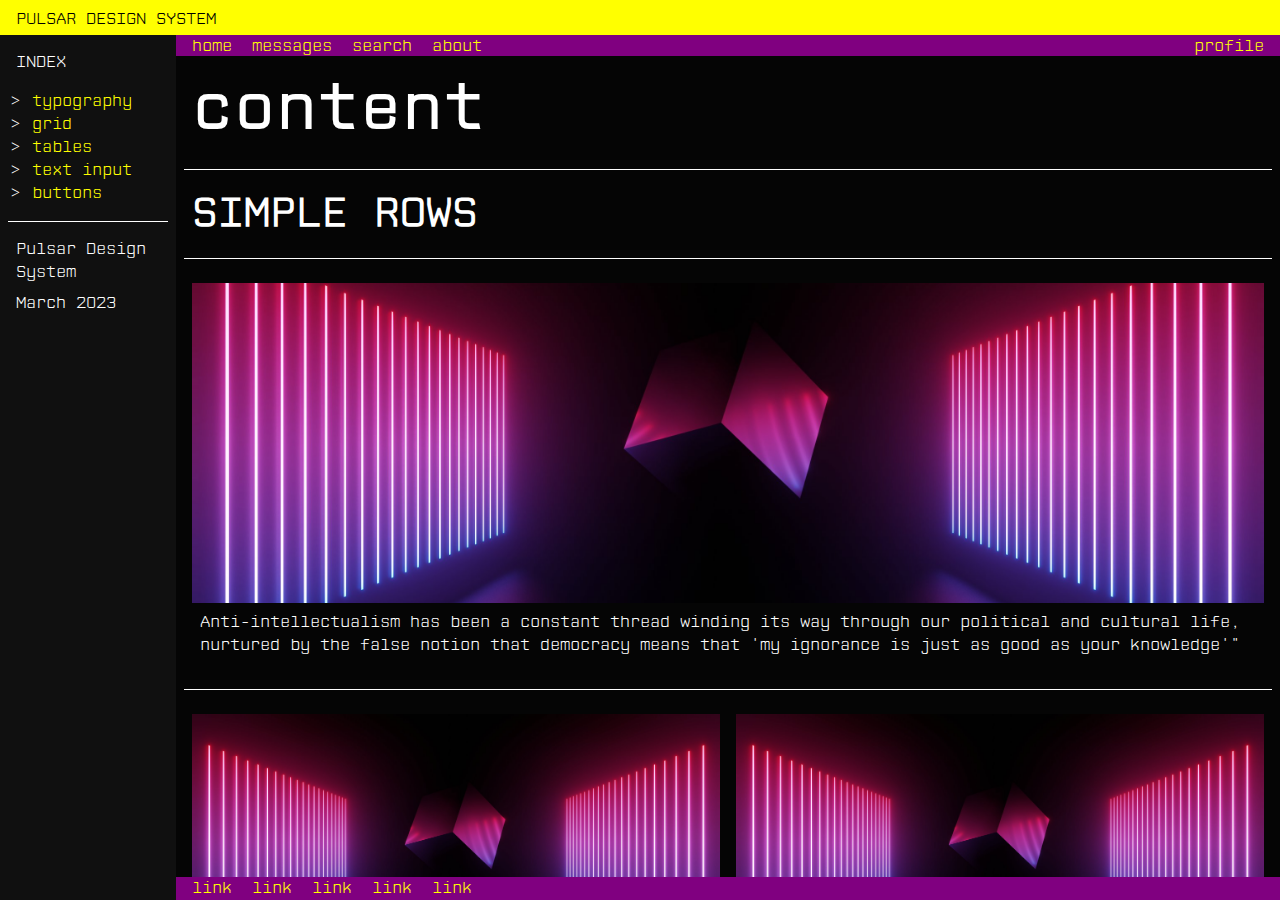
==== index.html @ 3e0ea511 "polish" ====
<!DOCTYPE html>
<html lang="en">
<head>
	<meta charset="UTF-8">
	<meta http-equiv="X-UA-Compatible" content="IE=edge">
	<meta name="viewport" content="width=device-width, initial-scale=1.0">
	<link rel="stylesheet" href="css/PulsarDesignSystem.css">
	<title>Pulsar Design System</title>
</head>
<body>
	<header>
		<p>PULSAR DESIGN SYSTEM</p>
	</header>
	<nav>
		<a href="index.html">home</a>
		<a href="messages.html">messages</a>
		<a href="search.html">search</a>
		<a href="about.html">about</a>
		<a href="profile.html" style="float:right">profile</a>
	</nav>
	<div class="sideBar">
		<p>INDEX</p>
		<ul>
			<li><a href="typography.html">typography</a></li>
			<li><a href="grid.html">grid</a></li>
			<li><a href="tables.html">tables</a></li>
			<li><a href="textInput.html">text input</a></li>
			<li><a href="buttons.html">buttons</a></li>
		</ul>
		<div class="divider"></div>
		<p>Pulsar Design System</p>
		<span>March 2023</span>
	</div>
	<main>
		<h1>content</h1>
		<div class="divider"></div>
		<h3>SIMPLE ROWS</h3>
		<div class="divider"></div>
		<div class="row">
			<div class="col12">
				<div class="picLarge" style="background-image: url('images/place.jpg');"></div>
				<p>Anti-intellectualism has been a constant thread winding its way through our political and cultural life, nurtured by the false notion that democracy means that 'my ignorance is just as good as your knowledge'"</p>
			</div>
		</div>
		<div class="divider"></div>
		<div class="row">
			<div class="col6">
				<div class="picMedium" style="background-image: url('images/place.jpg');"></div>
				<p>Anti-intellectualism has been a constant thread winding its way through our political and cultural life, nurtured by the false notion that democracy means that 'my ignorance is just as good as your knowledge'"</p>
			</div>
			<div class="col6">
				<div class="picMedium" style="background-image: url('images/place.jpg');"></div>
				<p>Anti-intellectualism has been a constant thread winding its way through our political and cultural life, nurtured by the false notion that democracy means that 'my ignorance is just as good as your knowledge'"</p>
			</div>
		</div>
		<div class="divider"></div>
		<div class="row">
			<div class="col4">
				<div class="picSmall" style="background-image: url('images/place.jpg');"></div>
				<p>Anti-intellectualism has been a constant thread winding its way through our political and cultural life, nurtured by the false notion that democracy means that 'my ignorance is just as good as your knowledge'"</p>
			</div>
			<div class="col4">
				<div class="picSmall" style="background-image: url('images/place.jpg');"></div>
				<p>Anti-intellectualism has been a constant thread winding its way through our political and cultural life, nurtured by the false notion that democracy means that 'my ignorance is just as good as your knowledge'"</p>
			</div>
			<div class="col4">
				<div class="picSmall" style="background-image: url('images/place.jpg');"></div>
				<p>Anti-intellectualism has been a constant thread winding its way through our political and cultural life, nurtured by the false notion that democracy means that 'my ignorance is just as good as your knowledge'"</p>
			</div>
		</div>
		<div class="divider"></div>
		<h3>ROWS + CARDS</h3>
		<div class="divider"></div>
		<div class="row">
			<div class="col6">
				<div class="card">
					<div class="picMedium" style="background-image: url('images/place.jpg');"></div>
					<h4>Card in</h4>
					<p>Anti-intellectualism has been a constant thread winding its way through our political and cultural life, nurtured by the false notion that democracy means that 'my ignorance is just as good as your knowledge'"</p>
				</div>
			</div>
			<div class="col6">
				<div class="card">
					<div class="picMedium" style="background-image: url('images/place.jpg');"></div>
					<h4>Card in</h4>
					<p>Anti-intellectualism has been a constant thread winding its way through our political and cultural life, nurtured by the false notion that democracy means that 'my ignorance is just as good as your knowledge'"</p>
				</div>
			</div>
		</div>
		<div class="divider"></div>
		<div class="row">
			<div class="col4">
				<div class="card">
					<div class="picSmall" style="background-image: url('images/place.jpg');"></div>
					<h4>title</h4>
					<p>Anti-intellectualism has been a constant thread winding its way through our political and cultural life, nurtured by the false notion that democracy means that 'my ignorance is just as good as your knowledge'"</p>
				</div>
			</div>
			<div class="col4">
				<div class="card">
					<div class="picSmall" style="background-image: url('images/place.jpg');"></div>
					<h4>title</h4>
					<p>Anti-intellectualism has been a constant thread winding its way through our political and cultural life, nurtured by the false notion that democracy means that 'my ignorance is just as good as your knowledge'"</p>
				</div>
			</div>
			<div class="col4">
				<div class="card">
					<div class="picSmall" style="background-image: url('images/place.jpg');"></div>
					<h4>title</h4>
					<p>Anti-intellectualism has been a constant thread winding its way through our political and cultural life, nurtured by the false notion that democracy means that 'my ignorance is just as good as your knowledge'"</p>
				</div>
			</div>
		</div>
		<footer>
			<p>Marco Sebastiani 2023</p>
		</footer>
	</main>
	<div class="explorer">
		<a href="">link</a>
		<a href="">link</a>
		<a href="">link</a>
		<a href="">link</a>
		<a href="">link</a>
	</div>
</body>
</html>
---- css/PulsarDesignSystem.css ----
@font-face {
	font-family: cpmono;
	src: url(../fonts/cpmono/CPMono_v07\ Light.otf);
}

body {
	margin: 0px;
	box-sizing: border-box;
    -ms-overflow-style: none;  /* Internet Explorer 10+ */
    scrollbar-width: none;  /* Firefox */
}

body::-webkit-scrollbar, main::-webkit-scrollbar, .sideBar::-webkit-scrollbar { 
    display: none;  /* Safari and Chrome */
}

h1, h2, h3, h4, h5, h6, p, span, a {
	font-family: cpmono;
	margin: 8px;
	box-sizing: border-box;
}

h1 {
	font-size: 4em;
}

@media only screen and (max-width: 600px) {
	h1 {
		font-size: 3em;
	}
}

h2 {
	font-size: 3em;
}

@media only screen and (max-width: 600px) {
	h2 {
		font-size: 2.2em;
	}
}

h3 {
	font-size: 2.5em;
}

@media only screen and (max-width: 600px) {
	h3 {
		font-size: 1.4em;
	}
}

h4 {
	font-size: 2em;
}

@media only screen and (max-width: 600px) {
	h4 {
		font-size: 1.2em;
	}
}

h5 {
	font-size: 1.5em;
}

@media only screen and (max-width: 600px) {
	h5 {
		font-size: 1.1em;
	}
}

h6 {
	font-size: 1em;
}

a {
	color: yellow;
	text-decoration: none;
	margin-top: 0px;
	margin-bottom: 0px;
}

a:hover {
	text-decoration: underline;
}

header {
	position: fixed;
	top: 0px;
	left: 0px;
	right: 0px;
	background-color: yellow;
	color: black;
	padding-left: 8px;
	padding-right: 8px;
}

input {
	background-color: black;
	color: chartreuse;
	font-family: cpmono;
	border: 1px solid white;
	width: 100%;
	padding: 0px;
	margin: 0px;
	text-align: center;
	box-sizing: border-box;
	font-size: 1em;
}

input[type="range"] {
	-webkit-appearance: none;
	height: 2px;
	border: none;
	background-color: chartreuse;
	background-size: 70% 100%;
	background-repeat: no-repeat;
}
  
input[type="range"]::-webkit-slider-thumb {
	-webkit-appearance: none;
	height: 16px;
	width: 4px;
	background: white;
	cursor: ew-resize;
	transition: background .3s ease-in-out;
}
  
input[type=range]::-webkit-slider-runnable-track  {
	-webkit-appearance: none;
	box-shadow: none;
	border: none;
	background: transparent;
}

input[type="color"]::-webkit-color-swatch-wrapper {
	padding: 0px;
}

input[type="color"] {
	-webkit-appearance: none;
}

input[type="color"]::-webkit-color-swatch {
	border: none;
}

nav {
	position: fixed;
	top: 35px;
	left: 176px;
	right: 0px;
	padding-left: 8px;
	padding-right: 8px;
	background-color: purple;
}

main {
	position: fixed;
	top: 56px;
	left: 176px;
	padding-left: 8px;
	padding-right: 8px;
	bottom: 21px;
	right: 0px;
	display: block;
	background-color: #050505;
	color: white;
	overflow-y: auto;
}


.sideBar {
	position: fixed;
	padding: 8px;
	width: 160px;
	top: 35px;
	left: 0px;
	bottom: 0px;
	background-color: #101010;
	color: white;
    display: inline;
	overflow-y: auto;
}

@media only screen and (max-width: 850px) {
	.sideBar {
		display: none;
	}
}

.explorer {
	position: fixed;
	background-color: purple;
	color: white;
	left: 176px;
	bottom: 0px;
	right: 0px;
	padding-left: 8px;
	padding-right: 8px;
}

@media only screen and (max-width: 850px) {
	main, nav, .explorer {
		left: 0px;
	}
}

button {
	font-family: cpmono;
	padding: 0px;
	width: 100%;
	height: 24px;
	border: none;
}

button.default {
	background-color: black;
	border: 1px solid white;
	color: white;
}

button.default:hover {
	background-color: white;
	color: black;
}

button.success {
	background-color: black;
	border: 1px solid chartreuse;
	color: chartreuse;
}

button.success:hover {
	background-color: chartreuse;
	color: black;
}

button.warning {
	background-color: black;
	border: 1px solid orange;
	color: orange;
}

button.warning:hover {
	background-color: orange;
	color: black;
}

button.danger {
	background-color: black;
	border: 1px solid red;
	color: yellow;
}

button.danger:hover {
	background-color: red;
	color: black;
}

button.info {
	background-color: black;
	border: 1px solid lightskyblue;
	color: lightskyblue;
}

button.info:hover {
	background-color: lightskyblue;
	color: black;
}

button.link {
	background-color: black;
	border: 1px solid white;
	color: lightskyblue;
}

button.link:hover {
	background-color: lightskyblue;
	border: 1px solid black;
	color: black;
}

table {
	table-layout: fixed;
	width: 100%;
}

th {
	font-family: cpmono;
	text-align: left;
	color: yellow;
	background-color: purple;
	padding-left: 8px;
	padding-right: 8px;
}

td {
	font-family: cpmono;
	color: yellow;
	border: 1px solid #505050;
	padding-left: 8px;
	padding-right: 8px;
}

ul {
	list-style-type: "> ";
	margin: 16px;
	padding: 0px;
}

.card {
	width: 100%;
	background-color: #101010;
}

.row {
	box-sizing: border-box;
	display: flex;
	flex-wrap: wrap;
}

@media only screen and (max-width: 600px) {
	.row {
		display: block;
	}
}

.col3, .col4, .col6, .col12 {
	box-sizing: border-box;
	padding: 8px;
}

.col12 {
	width: 100%;
}

.col6 {
	width: 50%;
}

.col4 {
	width: 33.33%;
}

.col3 {
	width: 25%;
}

@media only screen and (max-width: 600px) {
	.col3, .col4, .col6, .col12 {
		width: 100%;
	}
}

.divider {
	width: 100%;
	background-color: white;
	height: 1px;
	margin-top: 16px;
	margin-bottom: 16px;
}

.picLarge, .picMedium, .picSmall {
	background-position: center;
	background-repeat: no-repeat;
	background-size: cover;
}

.picLarge {
	height: 320px;
}

.picMedium {
	height: 256px;
}

.picSmall {
	height: 160px;
}
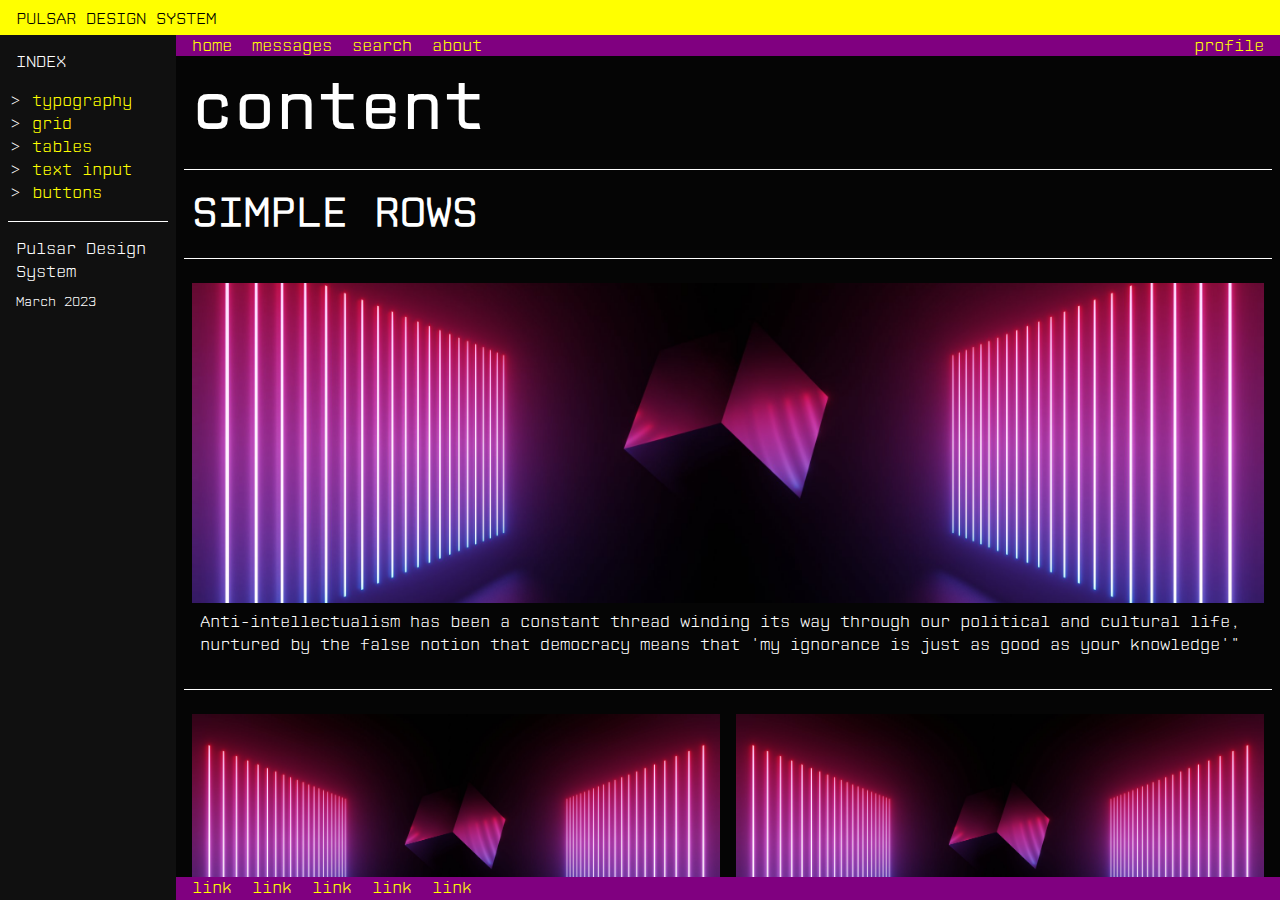
==== commit 1dfb32e6: "update" ====
--- a/index.html
+++ b/index.html
@@ -16,7 +16,7 @@
 		<a href="messages.html">messages</a>
 		<a href="search.html">search</a>
 		<a href="about.html">about</a>
-		<a href="profile.html" style="float:right">profile</a>
+		<a href="login.html" style="float:right">profile</a>
 	</nav>
 	<div class="sideBar">
 		<p>INDEX</p>
@@ -94,6 +94,17 @@
 					<div class="picSmall" style="background-image: url('images/place.jpg');"></div>
 					<h4>title</h4>
 					<p>Anti-intellectualism has been a constant thread winding its way through our political and cultural life, nurtured by the false notion that democracy means that 'my ignorance is just as good as your knowledge'"</p>
+					<div class="row">
+						<div class="col4">
+							<button class="success">like</button>
+						</div>
+						<div class="col4">
+							<button class="warning">like</button>
+						</div>
+						<div class="col4">
+							<button class="danger">like</button>
+						</div>
+					</div>
 				</div>
 			</div>
 			<div class="col4">
@@ -101,6 +112,17 @@
 					<div class="picSmall" style="background-image: url('images/place.jpg');"></div>
 					<h4>title</h4>
 					<p>Anti-intellectualism has been a constant thread winding its way through our political and cultural life, nurtured by the false notion that democracy means that 'my ignorance is just as good as your knowledge'"</p>
+					<div class="row">
+						<div class="col4">
+							<button class="success">like</button>
+						</div>
+						<div class="col4">
+							<button class="warning">like</button>
+						</div>
+						<div class="col4">
+							<button class="danger">like</button>
+						</div>
+					</div>
 				</div>
 			</div>
 			<div class="col4">
@@ -108,6 +130,17 @@
 					<div class="picSmall" style="background-image: url('images/place.jpg');"></div>
 					<h4>title</h4>
 					<p>Anti-intellectualism has been a constant thread winding its way through our political and cultural life, nurtured by the false notion that democracy means that 'my ignorance is just as good as your knowledge'"</p>
+					<div class="row">
+						<div class="col4">
+							<button class="success">like</button>
+						</div>
+						<div class="col4">
+							<button class="warning">like</button>
+						</div>
+						<div class="col4">
+							<button class="danger">like</button>
+						</div>
+					</div>
 				</div>
 			</div>
 		</div>
--- a/css/PulsarDesignSystem.css
+++ b/css/PulsarDesignSystem.css
@@ -10,7 +10,7 @@
     scrollbar-width: none;  /* Firefox */
 }
 
-body::-webkit-scrollbar, main::-webkit-scrollbar, .sideBar::-webkit-scrollbar { 
+body::-webkit-scrollbar, main::-webkit-scrollbar, .sideBar::-webkit-scrollbar, .chat::-webkit-scrollbar { 
     display: none;  /* Safari and Chrome */
 }
 
@@ -83,6 +83,10 @@
 
 a:hover {
 	text-decoration: underline;
+}
+
+span {
+	font-size: 0.8em;
 }
 
 header {
@@ -184,7 +188,7 @@
 	overflow-y: auto;
 }
 
-@media only screen and (max-width: 850px) {
+@media only screen and (max-width: 950px) {
 	.sideBar {
 		display: none;
 	}
@@ -201,7 +205,7 @@
 	padding-right: 8px;
 }
 
-@media only screen and (max-width: 850px) {
+@media only screen and (max-width: 950px) {
 	main, nav, .explorer {
 		left: 0px;
 	}
@@ -378,4 +382,40 @@
 
 .picSmall {
 	height: 160px;
+}
+
+.centralLarge {
+	vertical-align: auto;
+	margin: auto;
+	max-width: 512px;
+}
+
+.centralMedium {
+	vertical-align: auto;
+	margin: auto;
+	max-width: 256px;
+}
+
+.chat {
+	position: absolute;
+	box-sizing: border-box;
+	overflow: auto;
+	top: 80px;
+	right: 8px;
+	left: 8px;
+	bottom: 48px;
+}
+
+.chatInput {
+	position: absolute;
+	box-sizing: border-box;
+	left: 8px;
+	bottom: 12px;
+	right: 80px;
+}
+
+.searchBox {
+	position: relative;
+	display: flex;
+	padding: 8px;
 }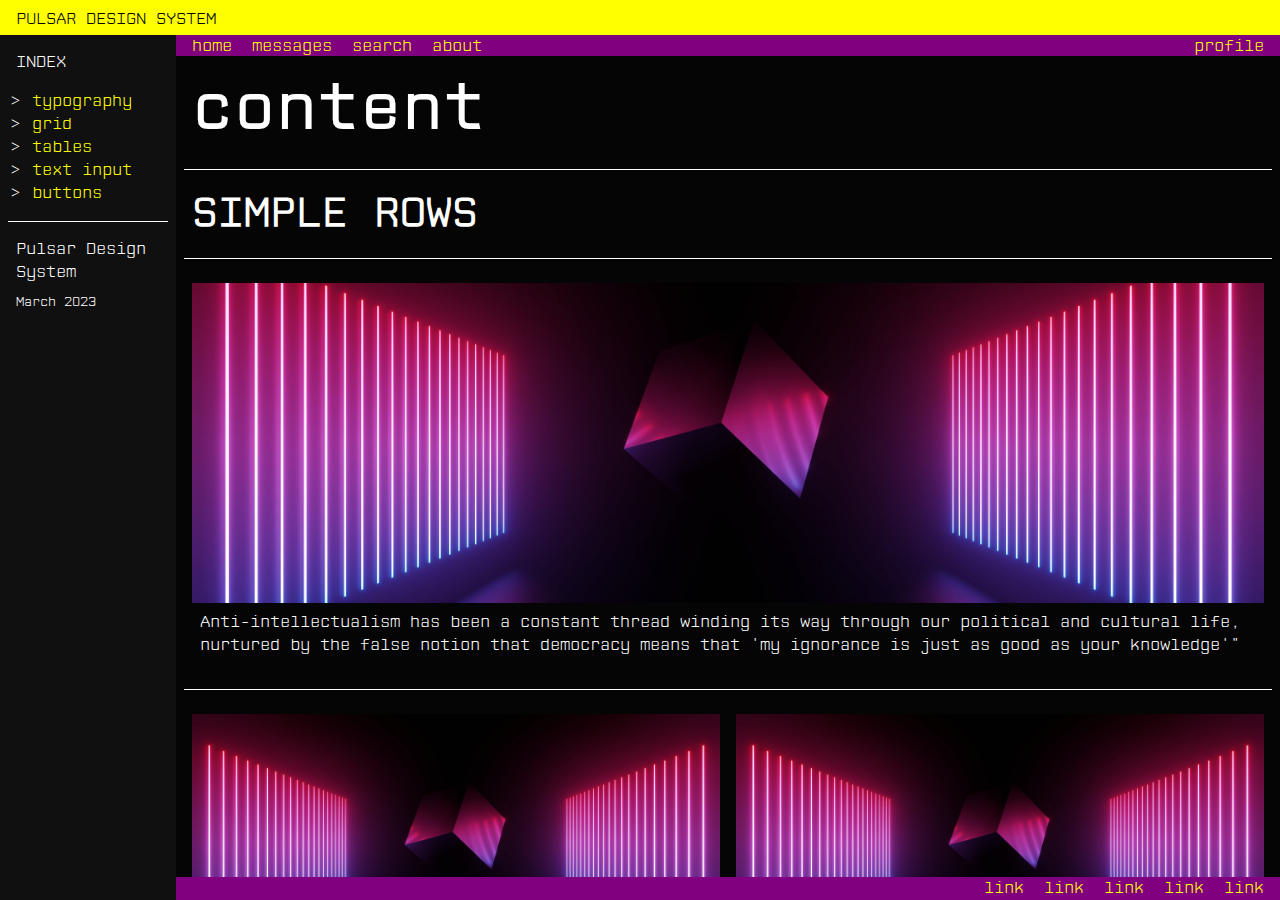
==== commit 1e33f55e: "update" ====
--- a/index.html
+++ b/index.html
@@ -96,13 +96,13 @@
 					<p>Anti-intellectualism has been a constant thread winding its way through our political and cultural life, nurtured by the false notion that democracy means that 'my ignorance is just as good as your knowledge'"</p>
 					<div class="row">
 						<div class="col4">
-							<button class="success">like</button>
+							<button class="action">like</button>
 						</div>
 						<div class="col4">
-							<button class="warning">like</button>
+							<button class="action">like</button>
 						</div>
 						<div class="col4">
-							<button class="danger">like</button>
+							<button class="action">like</button>
 						</div>
 					</div>
 				</div>
@@ -114,13 +114,13 @@
 					<p>Anti-intellectualism has been a constant thread winding its way through our political and cultural life, nurtured by the false notion that democracy means that 'my ignorance is just as good as your knowledge'"</p>
 					<div class="row">
 						<div class="col4">
-							<button class="success">like</button>
+							<button class="action">like</button>
 						</div>
 						<div class="col4">
-							<button class="warning">like</button>
+							<button class="action">like</button>
 						</div>
 						<div class="col4">
-							<button class="danger">like</button>
+							<button class="action">like</button>
 						</div>
 					</div>
 				</div>
@@ -132,13 +132,13 @@
 					<p>Anti-intellectualism has been a constant thread winding its way through our political and cultural life, nurtured by the false notion that democracy means that 'my ignorance is just as good as your knowledge'"</p>
 					<div class="row">
 						<div class="col4">
-							<button class="success">like</button>
+							<button class="action">like</button>
 						</div>
 						<div class="col4">
-							<button class="warning">like</button>
+							<button class="action">like</button>
 						</div>
 						<div class="col4">
-							<button class="danger">like</button>
+							<button class="action">like</button>
 						</div>
 					</div>
 				</div>
--- a/css/PulsarDesignSystem.css
+++ b/css/PulsarDesignSystem.css
@@ -203,6 +203,7 @@
 	right: 0px;
 	padding-left: 8px;
 	padding-right: 8px;
+	text-align: right;
 }
 
 @media only screen and (max-width: 950px) {
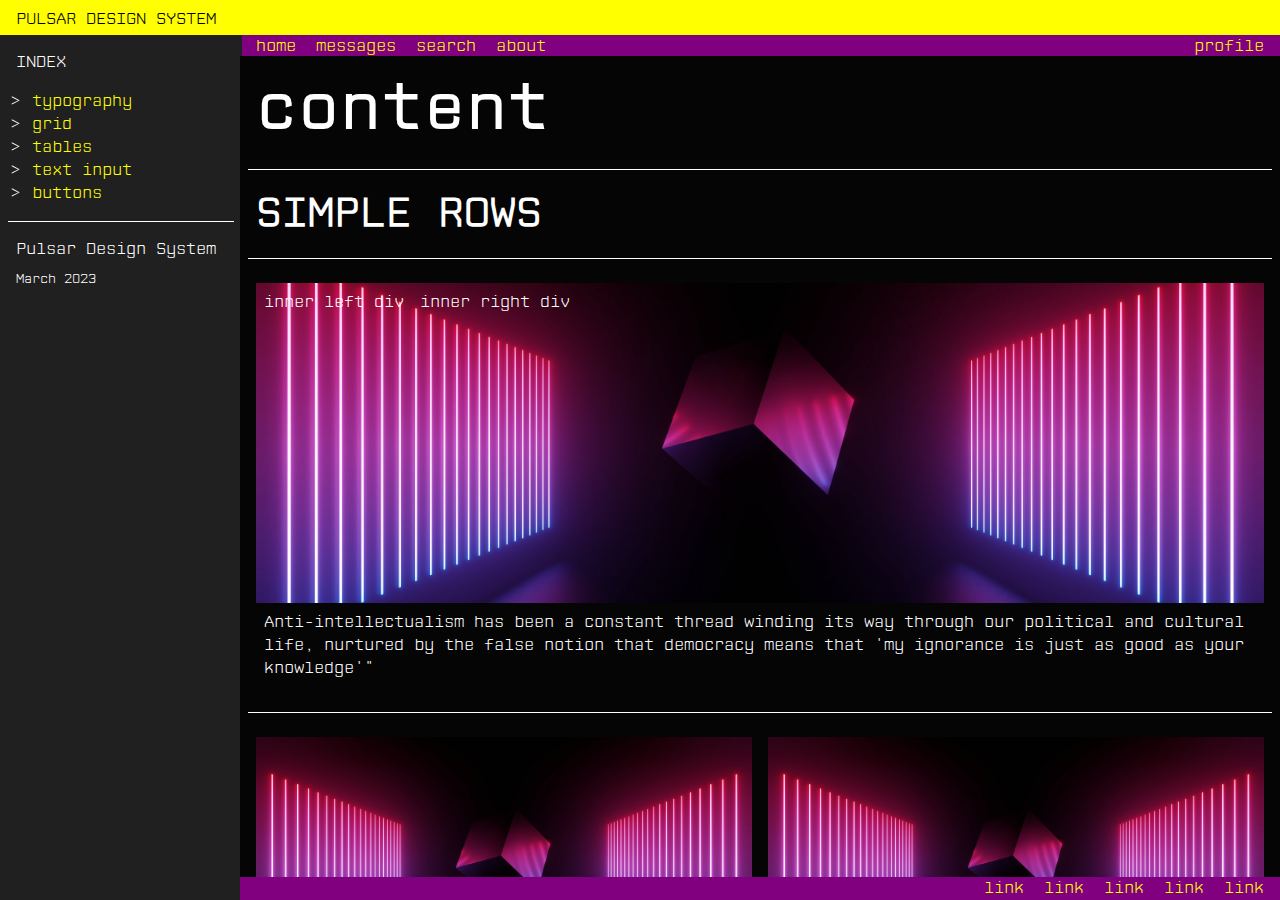
==== commit 6ca33bc0: "update" ====
--- a/index.html
+++ b/index.html
@@ -38,7 +38,14 @@
 		<div class="divider"></div>
 		<div class="row">
 			<div class="col12">
-				<div class="picLarge" style="background-image: url('images/place.jpg');"></div>
+				<div class="picLarge" style="background-image: url('images/place.jpg');">
+					<div class="innerTextLeft">
+						<p>inner left div</p>
+					</div>
+					<div class="innerTextRight">
+						<p>inner right div</p>
+					</div>
+				</div>
 				<p>Anti-intellectualism has been a constant thread winding its way through our political and cultural life, nurtured by the false notion that democracy means that 'my ignorance is just as good as your knowledge'"</p>
 			</div>
 		</div>
--- a/css/PulsarDesignSystem.css
+++ b/css/PulsarDesignSystem.css
@@ -153,7 +153,7 @@
 nav {
 	position: fixed;
 	top: 35px;
-	left: 176px;
+	left: 240px;
 	right: 0px;
 	padding-left: 8px;
 	padding-right: 8px;
@@ -163,7 +163,7 @@
 main {
 	position: fixed;
 	top: 56px;
-	left: 176px;
+	left: 240px;
 	padding-left: 8px;
 	padding-right: 8px;
 	bottom: 21px;
@@ -174,15 +174,14 @@
 	overflow-y: auto;
 }
 
-
 .sideBar {
 	position: fixed;
 	padding: 8px;
-	width: 160px;
+	width: 226px;
 	top: 35px;
 	left: 0px;
 	bottom: 0px;
-	background-color: #101010;
+	background-color: #202020;
 	color: white;
     display: inline;
 	overflow-y: auto;
@@ -198,7 +197,7 @@
 	position: fixed;
 	background-color: purple;
 	color: white;
-	left: 176px;
+	left: 240px;
 	bottom: 0px;
 	right: 0px;
 	padding-left: 8px;
@@ -320,6 +319,10 @@
 	background-color: #101010;
 }
 
+.card:hover {
+	background-color: #202020;
+}
+
 .row {
 	box-sizing: border-box;
 	display: flex;
@@ -371,6 +374,7 @@
 	background-position: center;
 	background-repeat: no-repeat;
 	background-size: cover;
+	display: flex;
 }
 
 .picLarge {
@@ -395,6 +399,20 @@
 	vertical-align: auto;
 	margin: auto;
 	max-width: 256px;
+}
+
+.innerTextLeft, .innerTextRight {
+	position: relative;
+}
+
+.innerTextLeft {
+	left: 0px;
+}
+
+.innerTextRight {
+	right: 0px;
+	float: ;
+	text-align: right;
 }
 
 .chat {
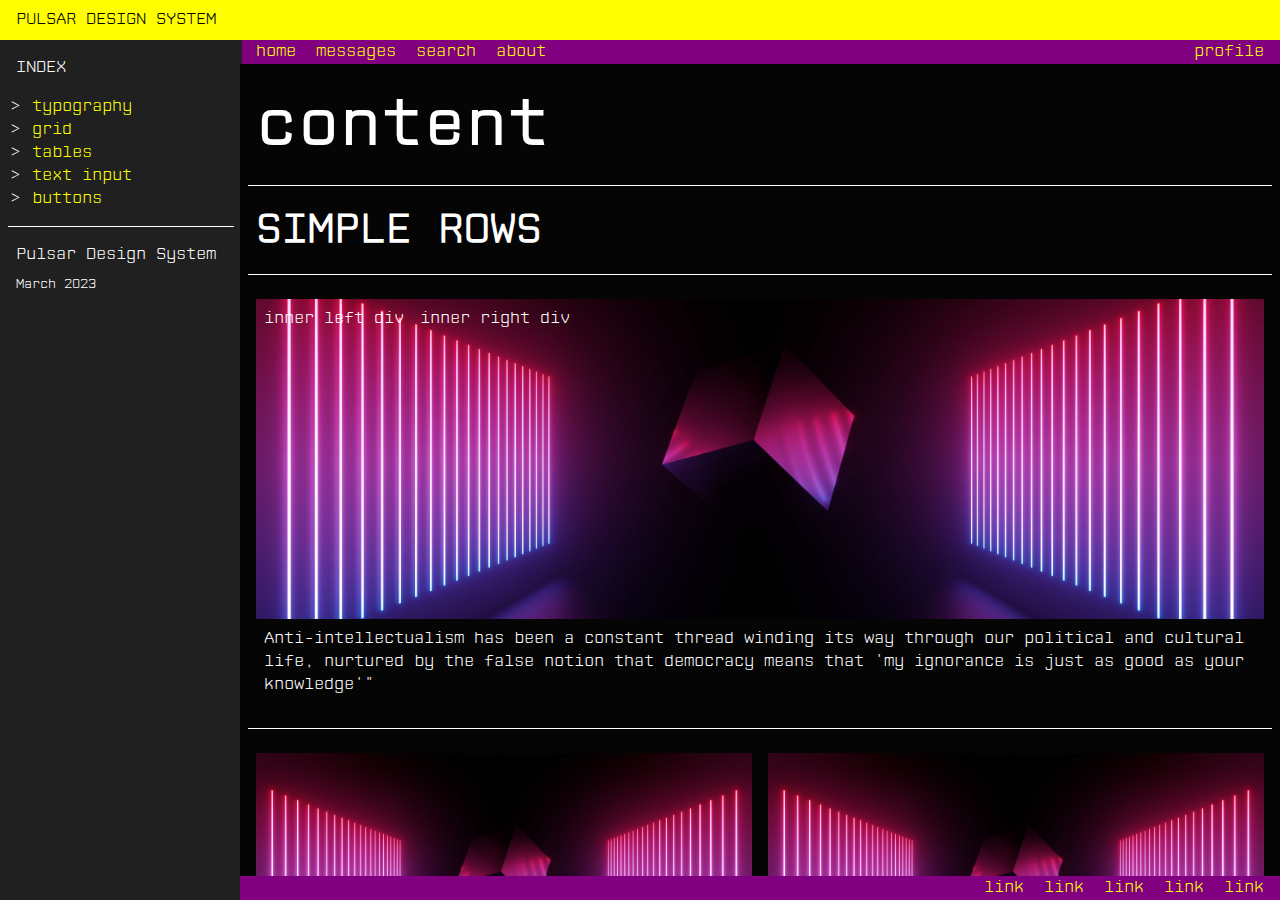
==== commit 54ab9237: "css updated" ====
--- a/index.html
+++ b/index.html
@@ -152,7 +152,37 @@
 			</div>
 		</div>
 		<footer>
-			<p>Marco Sebastiani 2023</p>
+			<div class="row">
+				<div class="col4">
+					<p>Marco Sebastiani 2023</p>
+				</div>
+				<div class="col4">
+					<ul>
+						<li>
+							<a href="">whatever</a>
+						</li>
+						<li>
+							<a href="">external link</a>
+						</li>
+						<li>
+							<a href="">another link</a>
+						</li>
+					</ul>
+				</div>
+				<div class="col4">
+					<ul>
+						<li>
+							<a href="">email contact</a>
+						</li>
+						<li>
+							<a href="">yes yes yes</a>
+						</li>
+						<li>
+							<a href="">i hate pokemons</a>
+						</li>
+					</ul>
+				</div>
+			</div>
 		</footer>
 	</main>
 	<div class="explorer">
--- a/css/PulsarDesignSystem.css
+++ b/css/PulsarDesignSystem.css
@@ -94,6 +94,7 @@
 	top: 0px;
 	left: 0px;
 	right: 0px;
+	height: 40px;
 	background-color: yellow;
 	color: black;
 	padding-left: 8px;
@@ -108,9 +109,17 @@
 	width: 100%;
 	padding: 0px;
 	margin: 0px;
-	text-align: center;
 	box-sizing: border-box;
 	font-size: 1em;
+}
+
+input::file-selector-button {
+	-webkit-appearance: none;
+    color: #808080;
+	background-color: #202020;
+	font-family: cpmono;
+    margin-right: 8px;
+	border: none;
 }
 
 input[type="range"] {
@@ -152,9 +161,10 @@
 
 nav {
 	position: fixed;
-	top: 35px;
+	top: 40px;
 	left: 240px;
 	right: 0px;
+	height: 24px;
 	padding-left: 8px;
 	padding-right: 8px;
 	background-color: purple;
@@ -162,11 +172,10 @@
 
 main {
 	position: fixed;
-	top: 56px;
+	top: 64px;
 	left: 240px;
-	padding-left: 8px;
-	padding-right: 8px;
-	bottom: 21px;
+	padding: 8px;
+	bottom: 24px;
 	right: 0px;
 	display: block;
 	background-color: #050505;
@@ -178,7 +187,7 @@
 	position: fixed;
 	padding: 8px;
 	width: 226px;
-	top: 35px;
+	top: 40px;
 	left: 0px;
 	bottom: 0px;
 	background-color: #202020;
@@ -200,10 +209,22 @@
 	left: 240px;
 	bottom: 0px;
 	right: 0px;
+	height: 24px;
 	padding-left: 8px;
 	padding-right: 8px;
 	text-align: right;
 }
+
+footer {
+	margin-top: 32px;
+	width: 100%;
+	box-sizing: border-box;
+	background-color: yellow;
+	color: black;
+}
+
+footer a {color: black;}
+footer a:hover {color: purple;}
 
 @media only screen and (max-width: 950px) {
 	main, nav, .explorer {
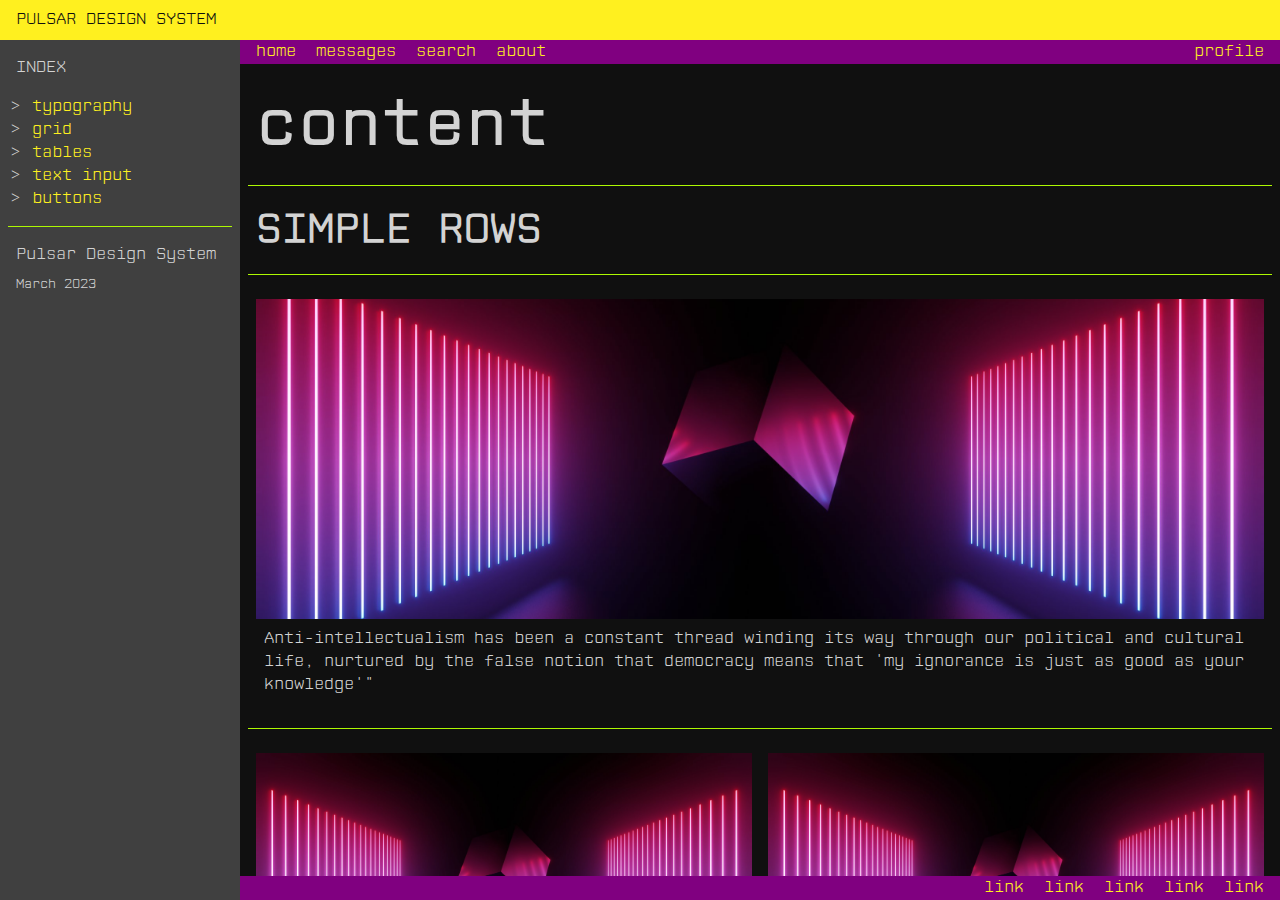
==== commit bce446dc: "css updated" ====
--- a/index.html
+++ b/index.html
@@ -38,14 +38,7 @@
 		<div class="divider"></div>
 		<div class="row">
 			<div class="col12">
-				<div class="picLarge" style="background-image: url('images/place.jpg');">
-					<div class="innerTextLeft">
-						<p>inner left div</p>
-					</div>
-					<div class="innerTextRight">
-						<p>inner right div</p>
-					</div>
-				</div>
+				<div class="picLarge" style="background-image: url('images/place.jpg');"></div>
 				<p>Anti-intellectualism has been a constant thread winding its way through our political and cultural life, nurtured by the false notion that democracy means that 'my ignorance is just as good as your knowledge'"</p>
 			</div>
 		</div>
--- a/css/PulsarDesignSystem.css
+++ b/css/PulsarDesignSystem.css
@@ -1,3 +1,18 @@
+:root {
+	--neonyellow: #FFF01F;
+	--neongreen: #ADF802;
+	--g1: #101010;
+	--g2: #202020;
+	--g3: #303030;
+	--g4: #404040;
+	--g5: #505050;
+	--g6: #606060;
+	--g7: #707070;
+	--g8: #808080;
+	--g9: #909090;
+	--g10: #D3D3D3;
+}
+
 @font-face {
 	font-family: cpmono;
 	src: url(../fonts/cpmono/CPMono_v07\ Light.otf);
@@ -20,73 +35,29 @@
 	box-sizing: border-box;
 }
 
-h1 {
-	font-size: 4em;
-}
-
-@media only screen and (max-width: 600px) {
-	h1 {
-		font-size: 3em;
-	}
-}
-
-h2 {
-	font-size: 3em;
-}
-
-@media only screen and (max-width: 600px) {
-	h2 {
-		font-size: 2.2em;
-	}
-}
-
-h3 {
-	font-size: 2.5em;
-}
-
-@media only screen and (max-width: 600px) {
-	h3 {
-		font-size: 1.4em;
-	}
-}
-
-h4 {
-	font-size: 2em;
-}
-
-@media only screen and (max-width: 600px) {
-	h4 {
-		font-size: 1.2em;
-	}
-}
-
-h5 {
-	font-size: 1.5em;
-}
-
-@media only screen and (max-width: 600px) {
-	h5 {
-		font-size: 1.1em;
-	}
-}
-
-h6 {
-	font-size: 1em;
-}
+h1 {font-size: 4em;}
+h2 {font-size: 3em;}
+h3 {font-size: 2.5em;}
+h4 {font-size: 2em;}
+h5 {font-size: 1.5em;}
+h6 {font-size: 1em;}
+span {font-size: 0.8em;}
 
 a {
-	color: yellow;
+	color: var(--neonyellow);
 	text-decoration: none;
 	margin-top: 0px;
 	margin-bottom: 0px;
 }
 
-a:hover {
-	text-decoration: underline;
-}
-
-span {
-	font-size: 0.8em;
+a:hover {text-decoration: underline;}
+
+@media only screen and (max-width: 600px) {
+	h1 {font-size: 3em;}
+	h2 {font-size: 2.2em;}
+	h3 {font-size: 1.4em;}
+	h4 {font-size: 1.2em;}
+	h5 {font-size: 1.1em;}
 }
 
 header {
@@ -95,17 +66,17 @@
 	left: 0px;
 	right: 0px;
 	height: 40px;
-	background-color: yellow;
-	color: black;
+	background-color: var(--neonyellow);
+	color: var(--g1);
 	padding-left: 8px;
 	padding-right: 8px;
 }
 
 input {
-	background-color: black;
-	color: chartreuse;
-	font-family: cpmono;
-	border: 1px solid white;
+	background-color: var(--g1);
+	color: var(--neongreen);
+	font-family: cpmono;
+	border: 1px solid var(--g10);
 	width: 100%;
 	padding: 0px;
 	margin: 0px;
@@ -115,8 +86,8 @@
 
 input::file-selector-button {
 	-webkit-appearance: none;
-    color: #808080;
-	background-color: #202020;
+    color: var(--g8);
+	background-color: var(--g2);
 	font-family: cpmono;
     margin-right: 8px;
 	border: none;
@@ -126,7 +97,7 @@
 	-webkit-appearance: none;
 	height: 2px;
 	border: none;
-	background-color: chartreuse;
+	background-color: var(--neongreen);
 	background-size: 70% 100%;
 	background-repeat: no-repeat;
 }
@@ -135,29 +106,21 @@
 	-webkit-appearance: none;
 	height: 16px;
 	width: 4px;
-	background: white;
+	background: var(--g10);
 	cursor: ew-resize;
 	transition: background .3s ease-in-out;
 }
   
-input[type=range]::-webkit-slider-runnable-track  {
+input[type=range]::-webkit-slider-runnable-track {
 	-webkit-appearance: none;
 	box-shadow: none;
 	border: none;
 	background: transparent;
 }
 
-input[type="color"]::-webkit-color-swatch-wrapper {
-	padding: 0px;
-}
-
-input[type="color"] {
-	-webkit-appearance: none;
-}
-
-input[type="color"]::-webkit-color-swatch {
-	border: none;
-}
+input[type="color"] {-webkit-appearance: none;}
+input[type="color"]::-webkit-color-swatch {border: none;}
+input[type="color"]::-webkit-color-swatch-wrapper {padding: 0px;}
 
 nav {
 	position: fixed;
@@ -178,34 +141,32 @@
 	bottom: 24px;
 	right: 0px;
 	display: block;
-	background-color: #050505;
-	color: white;
+	background-color: var(--g1);
+	color: var(--g10);
 	overflow-y: auto;
 }
 
 .sideBar {
 	position: fixed;
 	padding: 8px;
-	width: 226px;
+	width: 224px;
 	top: 40px;
 	left: 0px;
 	bottom: 0px;
-	background-color: #202020;
-	color: white;
+	background-color: var(--g4);
+	color: var(--g10);
     display: inline;
 	overflow-y: auto;
 }
 
 @media only screen and (max-width: 950px) {
-	.sideBar {
-		display: none;
-	}
+	.sideBar {display: none;}
 }
 
 .explorer {
 	position: fixed;
 	background-color: purple;
-	color: white;
+	color: var(--g10);
 	left: 240px;
 	bottom: 0px;
 	right: 0px;
@@ -219,17 +180,15 @@
 	margin-top: 32px;
 	width: 100%;
 	box-sizing: border-box;
-	background-color: yellow;
-	color: black;
-}
-
-footer a {color: black;}
+	background-color: var(--neonyellow);
+	color: var(--g1);
+}
+
+footer a {color: var(--g1);}
 footer a:hover {color: purple;}
 
 @media only screen and (max-width: 950px) {
-	main, nav, .explorer {
-		left: 0px;
-	}
+	main, nav, .explorer {left: 0px;}
 }
 
 button {
@@ -241,70 +200,70 @@
 }
 
 button.default {
-	background-color: black;
-	border: 1px solid white;
-	color: white;
+	background-color: var(--g1);
+	border: 1px solid var(--g10);
+	color: var(--g10);
 }
 
 button.default:hover {
-	background-color: white;
-	color: black;
+	background-color: var(--g10);
+	color: var(--g1);
 }
 
 button.success {
-	background-color: black;
-	border: 1px solid chartreuse;
-	color: chartreuse;
+	background-color: var(--g1);
+	border: 1px solid var(--neongreen);
+	color: var(--neongreen);
 }
 
 button.success:hover {
-	background-color: chartreuse;
-	color: black;
+	background-color: var(--neongreen);
+	color: var(--g1);
 }
 
 button.warning {
-	background-color: black;
-	border: 1px solid orange;
-	color: orange;
+	background-color: var(--g1);
+	border: 1px solid var(--neonyellow);
+	color: var(--neonyellow);
 }
 
 button.warning:hover {
-	background-color: orange;
-	color: black;
+	background-color: var(--neonyellow);
+	color: var(--g1);
 }
 
 button.danger {
-	background-color: black;
+	background-color: var(--g1);
 	border: 1px solid red;
-	color: yellow;
+	color: var(--neonyellow);
 }
 
 button.danger:hover {
 	background-color: red;
-	color: black;
+	color: var(--g1);
 }
 
 button.info {
-	background-color: black;
+	background-color: var(--g1);
 	border: 1px solid lightskyblue;
 	color: lightskyblue;
 }
 
 button.info:hover {
 	background-color: lightskyblue;
-	color: black;
+	color: var(--g1);
 }
 
 button.link {
-	background-color: black;
-	border: 1px solid white;
+	background-color: var(--g1);
+	border: 1px solid var(--g10);
 	color: lightskyblue;
 }
 
 button.link:hover {
 	background-color: lightskyblue;
-	border: 1px solid black;
-	color: black;
+	border: 1px solid var(--g1);
+	color: var(--g1);
 }
 
 table {
@@ -315,7 +274,7 @@
 th {
 	font-family: cpmono;
 	text-align: left;
-	color: yellow;
+	color: var(--neonyellow);
 	background-color: purple;
 	padding-left: 8px;
 	padding-right: 8px;
@@ -323,8 +282,8 @@
 
 td {
 	font-family: cpmono;
-	color: yellow;
-	border: 1px solid #505050;
+	color: var(--neonyellow);
+	border: 1px solid var(--g5);
 	padding-left: 8px;
 	padding-right: 8px;
 }
@@ -337,11 +296,11 @@
 
 .card {
 	width: 100%;
-	background-color: #101010;
+	background-color: var(--g1);
 }
 
 .card:hover {
-	background-color: #202020;
+	background-color: var(--g2);
 }
 
 .row {
@@ -351,9 +310,7 @@
 }
 
 @media only screen and (max-width: 600px) {
-	.row {
-		display: block;
-	}
+	.row {display: block;}
 }
 
 .col3, .col4, .col6, .col12 {
@@ -361,31 +318,18 @@
 	padding: 8px;
 }
 
-.col12 {
-	width: 100%;
-}
-
-.col6 {
-	width: 50%;
-}
-
-.col4 {
-	width: 33.33%;
-}
-
-.col3 {
-	width: 25%;
-}
+.col12 {width: 100%;}
+.col6 {width: 50%;}
+.col4 {width: 33.33%;}
+.col3 {width: 25%;}
 
 @media only screen and (max-width: 600px) {
-	.col3, .col4, .col6, .col12 {
-		width: 100%;
-	}
+	.col3, .col4, .col6, .col12 {width: 100%;}
 }
 
 .divider {
 	width: 100%;
-	background-color: white;
+	background-color: var(--neongreen);
 	height: 1px;
 	margin-top: 16px;
 	margin-bottom: 16px;
@@ -395,20 +339,11 @@
 	background-position: center;
 	background-repeat: no-repeat;
 	background-size: cover;
-	display: flex;
-}
-
-.picLarge {
-	height: 320px;
-}
-
-.picMedium {
-	height: 256px;
-}
-
-.picSmall {
-	height: 160px;
-}
+}
+
+.picLarge {height: 320px;}
+.picMedium {height: 256px;}
+.picSmall {height: 160px;}
 
 .centralLarge {
 	vertical-align: auto;
@@ -422,19 +357,18 @@
 	max-width: 256px;
 }
 
-.innerTextLeft, .innerTextRight {
-	position: relative;
-}
-
-.innerTextLeft {
-	left: 0px;
-}
-
-.innerTextRight {
-	right: 0px;
-	float: ;
-	text-align: right;
-}
+.labdl, .labdr, .labul, .labur {
+	box-sizing: border-box;
+	position: absolute;
+	background-color: var(--g10);
+	color: var(--g1);
+	margin: 8px;
+}
+
+.labdl {bottom: 0px; left: 0px;}
+.labdr {bottom: 0px; right: 0px;}
+.labul {top: 0px; left: 0px;}
+.labur {top: 0px; right: 0px;}
 
 .chat {
 	position: absolute;
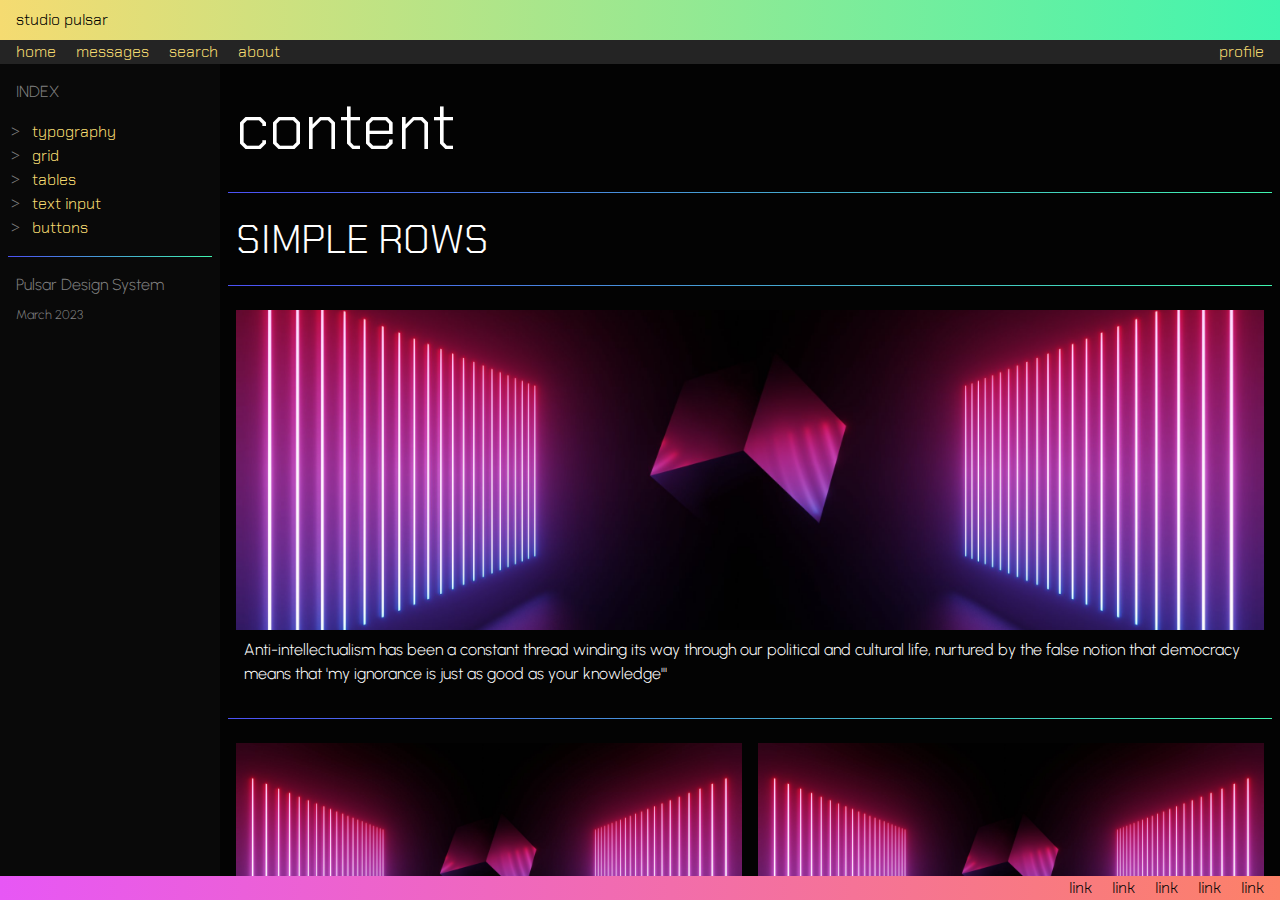
==== commit 54a7c866: "css update" ====
--- a/index.html
+++ b/index.html
@@ -9,7 +9,7 @@
 </head>
 <body>
 	<header>
-		<p>PULSAR DESIGN SYSTEM</p>
+		<h6>studio pulsar</h6>
 	</header>
 	<nav>
 		<a href="index.html">home</a>
--- a/css/PulsarDesignSystem.css
+++ b/css/PulsarDesignSystem.css
@@ -1,38 +1,69 @@
+* {
+	box-sizing: border-box;
+}
+
 :root {
-	--neonyellow: #FFF01F;
-	--neongreen: #ADF802;
-	--g1: #101010;
-	--g2: #202020;
-	--g3: #303030;
-	--g4: #404040;
-	--g5: #505050;
-	--g6: #606060;
-	--g7: #707070;
-	--g8: #808080;
-	--g9: #909090;
-	--g10: #D3D3D3;
+	--neongreen: #40F5AF;
+	--neonpurple: #E757F5;
+	--neonyellow: #F5DB71;
+	--neonblue: #4C51F5;
+	--neonred: #FC8168;
+	--excursion: linear-gradient(90deg, #4C51F5, #FC8168);
+	--ice: linear-gradient(90deg, #4C51F5, #40F5AF);
+	--lime: linear-gradient(90deg, #F5DB71, #40F5AF);
+	--py: linear-gradient(90deg, #E757F5, #F5DB71);
+	--sun: linear-gradient(90deg, #FC8168, #F5DB71);
+	--warm: linear-gradient(90deg, #E757F5, #FC8168);
+	--g1: #030303;
+	--g2: #060606;
+	--g3: #090909;
+	--g4: #121212;
+	--g5: #151515;
+	--g6: #181818;
+	--g7: #212121;
+	--g8: #242424;
+	--g9: #272727;
+	--g10: #808080;
+	--transBackColor: background-color 0.5s;
+	--transColor: color 0.5s;
 }
 
 @font-face {
-	font-family: cpmono;
-	src: url(../fonts/cpmono/CPMono_v07\ Light.otf);
+	font-family: 'chakraPetch';
+	src: url(../fonts/ChakraPetch/ChakraPetch-Light.ttf);
+}
+
+@font-face {
+	font-family: 'urbanist';
+	src: url(../fonts/Urbanist/Urbanist-Light.ttf);
+}
+
+@font-face {
+	font-family: lane;
+	src: url(../fonts/lane/LANENAR_.ttf);
 }
 
 body {
 	margin: 0px;
-	box-sizing: border-box;
-    -ms-overflow-style: none;  /* Internet Explorer 10+ */
-    scrollbar-width: none;  /* Firefox */
+		-ms-overflow-style: none;  /* Internet Explorer 10+ */
+		scrollbar-width: none;  /* Firefox */
 }
 
 body::-webkit-scrollbar, main::-webkit-scrollbar, .sideBar::-webkit-scrollbar, .chat::-webkit-scrollbar { 
-    display: none;  /* Safari and Chrome */
-}
-
-h1, h2, h3, h4, h5, h6, p, span, a {
-	font-family: cpmono;
+		display: none;  /* Safari and Chrome */
+}
+
+h1, h2, h3, h4, h5, h6, a {
+	font-family: chakraPetch;
 	margin: 8px;
-	box-sizing: border-box;
+	font-weight:normal;
+	line-height: 150%;
+}
+
+p, span {
+	font-family: urbanist;
+	margin: 8px;
+	line-height: 150%;
 }
 
 h1 {font-size: 4em;}
@@ -50,46 +81,45 @@
 	margin-bottom: 0px;
 }
 
-a:hover {text-decoration: underline;}
-
-@media only screen and (max-width: 600px) {
-	h1 {font-size: 3em;}
-	h2 {font-size: 2.2em;}
-	h3 {font-size: 1.4em;}
+a:hover {
+	text-decoration: none;
+	background-color: var(--neongreen);
+	color: var(--g1);
+	transition: var(--transBackColor), var(--transColor);
+}
+
+@media only screen and (max-width: 900px) {
+	h1 {font-size: 2em;}
+	h2 {font-size: 1.8em;}
+	h3 {font-size: 1.5em;}
 	h4 {font-size: 1.2em;}
-	h5 {font-size: 1.1em;}
-}
-
-header {
-	position: fixed;
-	top: 0px;
-	left: 0px;
-	right: 0px;
-	height: 40px;
-	background-color: var(--neonyellow);
-	color: var(--g1);
+	h5 {font-size: 1em;}
+}
+
+mark {
+	background-color: rgba(12, 12, 12, .85);
+	color: var(--g10);
+}
+
+input {
+	background-color: var(--g1);
+	color: var(--g10);
+	font-family: chakraPetch;
+	border: 1px solid var(--g10);
+	width: 100%;
+	padding: 0px;
+	margin: 0px;
+	font-size: 1em;
 	padding-left: 8px;
 	padding-right: 8px;
 }
 
-input {
-	background-color: var(--g1);
-	color: var(--neongreen);
-	font-family: cpmono;
-	border: 1px solid var(--g10);
-	width: 100%;
-	padding: 0px;
-	margin: 0px;
-	box-sizing: border-box;
-	font-size: 1em;
-}
-
 input::file-selector-button {
 	-webkit-appearance: none;
-    color: var(--g8);
+	color: var(--g8);
 	background-color: var(--g2);
-	font-family: cpmono;
-    margin-right: 8px;
+	font-family: chakraPetch;
+	margin-right: 8px;
 	border: none;
 }
 
@@ -101,7 +131,7 @@
 	background-size: 70% 100%;
 	background-repeat: no-repeat;
 }
-  
+	
 input[type="range"]::-webkit-slider-thumb {
 	-webkit-appearance: none;
 	height: 16px;
@@ -110,7 +140,7 @@
 	cursor: ew-resize;
 	transition: background .3s ease-in-out;
 }
-  
+	
 input[type=range]::-webkit-slider-runnable-track {
 	-webkit-appearance: none;
 	box-shadow: none;
@@ -122,81 +152,95 @@
 input[type="color"]::-webkit-color-swatch {border: none;}
 input[type="color"]::-webkit-color-swatch-wrapper {padding: 0px;}
 
-nav {
+header, nav, .sideBar, main, .explorer {
 	position: fixed;
-	top: 40px;
-	left: 240px;
+}
+
+header {
+	top: 0px;
+	left: 0px;
 	right: 0px;
-	height: 24px;
+	background: var(--lime);
+	color: var(black);
 	padding-left: 8px;
 	padding-right: 8px;
-	background-color: purple;
+}
+
+nav {
+	top: 40px;
+	left: 0px;
+	height: 24px;
+	right: 0px;
+	padding-left: 8px;
+	padding-right: 8px;
+	background: var(--g8);
 }
 
 main {
-	position: fixed;
 	top: 64px;
-	left: 240px;
 	padding: 8px;
 	bottom: 24px;
 	right: 0px;
-	display: block;
-	background-color: var(--g1);
+	left: 220px;
+	background-color: var(--g1);
+	color: white;
+	overflow-y: auto;
+	background-position: center;
+	background-repeat: no-repeat;
+	background-size: cover;
+}
+
+.sideBar {
+	padding: 8px;
+	width: 220px;
+	top: 64px;
+	left: 0px;
+	bottom: 24px;
+	background-color: var(--g3);
 	color: var(--g10);
+	display: inline;
 	overflow-y: auto;
-}
-
-.sideBar {
-	position: fixed;
-	padding: 8px;
-	width: 224px;
-	top: 40px;
-	left: 0px;
-	bottom: 0px;
-	background-color: var(--g4);
-	color: var(--g10);
-    display: inline;
-	overflow-y: auto;
-}
-
-@media only screen and (max-width: 950px) {
-	.sideBar {display: none;}
 }
 
 .explorer {
 	position: fixed;
-	background-color: purple;
-	color: var(--g10);
-	left: 240px;
+	background: var(--warm);
 	bottom: 0px;
 	right: 0px;
+	left: 0px;
 	height: 24px;
 	padding-left: 8px;
 	padding-right: 8px;
 	text-align: right;
 }
 
+.explorer a {
+	color: var(--g2);
+}
+
 footer {
 	margin-top: 32px;
 	width: 100%;
-	box-sizing: border-box;
-	background-color: var(--neonyellow);
-	color: var(--g1);
-}
-
-footer a {color: var(--g1);}
+	background: var(--ice);
+}
+
+footer a {color: white;}
+footer p {color: white;}
+footer li {color: white;}
 footer a:hover {color: purple;}
 
 @media only screen and (max-width: 950px) {
 	main, nav, .explorer {left: 0px;}
+	.sideBar {display: none;}
 }
 
 button {
-	font-family: cpmono;
+	font-family: chakraPetch;
+	font-size: 1em;
 	padding: 0px;
 	width: 100%;
-	height: 24px;
 	border: none;
+	transition: var(--transBackColor), var(--transColor);
 }
 
 button.default {
@@ -214,6 +258,7 @@
 	background-color: var(--g1);
 	border: 1px solid var(--neongreen);
 	color: var(--neongreen);
+	
 }
 
 button.success:hover {
@@ -258,6 +303,12 @@
 	background-color: var(--g1);
 	border: 1px solid var(--g10);
 	color: lightskyblue;
+}
+
+button.action {
+	background-color: var(--g3);
+	border: 1px solid var(--g9);
+	color: var(--g10);
 }
 
 button.link:hover {
@@ -269,19 +320,19 @@
 table {
 	table-layout: fixed;
 	width: 100%;
+	line-height: 150%;
+	font-family: urbanist;
 }
 
 th {
-	font-family: cpmono;
 	text-align: left;
-	color: var(--neonyellow);
-	background-color: purple;
+	color: white;
+	background: var(--sun);
 	padding-left: 8px;
 	padding-right: 8px;
 }
 
 td {
-	font-family: cpmono;
 	color: var(--neonyellow);
 	border: 1px solid var(--g5);
 	padding-left: 8px;
@@ -296,15 +347,15 @@
 
 .card {
 	width: 100%;
-	background-color: var(--g1);
+	background-color: var(--g4);
+	transition: var(--transBackColor), var(--transColor);
 }
 
 .card:hover {
-	background-color: var(--g2);
+	background-color: var(--g7);
 }
 
 .row {
-	box-sizing: border-box;
 	display: flex;
 	flex-wrap: wrap;
 }
@@ -313,8 +364,7 @@
 	.row {display: block;}
 }
 
-.col3, .col4, .col6, .col12 {
-	box-sizing: border-box;
+.col2, .col3, .col4, .col6, .col12 {
 	padding: 8px;
 }
 
@@ -322,14 +372,15 @@
 .col6 {width: 50%;}
 .col4 {width: 33.33%;}
 .col3 {width: 25%;}
-
-@media only screen and (max-width: 600px) {
-	.col3, .col4, .col6, .col12 {width: 100%;}
+.col2 {width: 20%;}
+
+@media only screen and (max-width: 800px) {
+	.col2, .col3, .col4, .col6, .col12 {width: 100%;}
 }
 
 .divider {
 	width: 100%;
-	background-color: var(--neongreen);
+	background: var(--ice);
 	height: 1px;
 	margin-top: 16px;
 	margin-bottom: 16px;
@@ -339,30 +390,37 @@
 	background-position: center;
 	background-repeat: no-repeat;
 	background-size: cover;
+	background-color: var(--g4);
 }
 
 .picLarge {height: 320px;}
 .picMedium {height: 256px;}
 .picSmall {height: 160px;}
 
+.centralLarge, .centralMedium {
+	position: relative;
+	/* top: 50%;
+	left: 50%;
+	transform: translate(-50%, -50%); */
+	margin: auto;
+	text-align: center;
+	place-items: center;
+	min-width: 200px;
+}
+
 .centralLarge {
-	vertical-align: auto;
-	margin: auto;
 	max-width: 512px;
 }
 
 .centralMedium {
-	vertical-align: auto;
-	margin: auto;
 	max-width: 256px;
 }
 
 .labdl, .labdr, .labul, .labur {
-	box-sizing: border-box;
 	position: absolute;
 	background-color: var(--g10);
 	color: var(--g1);
-	margin: 8px;
+	margin: 8px auto;
 }
 
 .labdl {bottom: 0px; left: 0px;}
@@ -372,24 +430,155 @@
 
 .chat {
 	position: absolute;
-	box-sizing: border-box;
 	overflow: auto;
-	top: 80px;
+	top: 110px;
 	right: 8px;
 	left: 8px;
 	bottom: 48px;
 }
 
 .chatInput {
-	position: absolute;
-	box-sizing: border-box;
-	left: 8px;
-	bottom: 12px;
+	background-color: var(--neongreen);
+	position: fixed;
 	right: 80px;
+	left: 228px;
+	bottom: 28px;
+	height: 25px;
+}
+.chatHeader {
+	background-color: var(--g6);
+	position: fixed;
+	top: 56px;
+	left: 220px;
+	right: 0px;
+}
+.chatView {
+	overflow-y: auto;
+	background-color: var(--g2);
+	position: fixed;
+	top: 91px;
+	bottom: 61px;
+	left: 220px;
+	right: 0px;
+}
+@media only screen and (max-width: 950px) {
+	.chatInput, .chatHeader, .chatView {left: 0px;}
+}
+.chatView {
+	-ms-overflow-style: none;  /* Internet Explorer 10+ */
+	scrollbar-width: none;  /* Firefox */
+}
+.chatView::-webkit-scrollbar, main::-webkit-scrollbar, .sideBar::-webkit-scrollbar, .chat::-webkit-scrollbar { 
+	display: none;  /* Safari and Chrome */
+}
+
+.message, .chatAnswer {
+	margin: 16px auto;
+}
+
+.chatAnswer {
+	/* float: right; */
+	text-align: right;
+	color: var(--neongreen);
+}
+
+@media only screen and (max-width: 600px) {
+	.chatAnswer, .message {max-width: 100%;}
 }
 
 .searchBox {
 	position: relative;
 	display: flex;
 	padding: 8px;
-}+}
+
+.gameDashboard, .field, .p1, .p2, .ball {
+	background-color: var(--g6);
+	border: solid 1px;
+	border-color: var(--neongreen);
+}
+
+.gameDashboard {
+	position: relative;
+	width: 100%;
+	height: 100%;
+	border-radius: 8px;
+}
+
+.field {
+	position: relative;
+	object-fit: cover;
+	width: 50vw;
+	aspect-ratio: 3/2;
+	top: 55%;
+	left: 50%;
+	transform: translate(-50%, -50%);
+}
+@media only screen and (max-width: 950px) {
+	.field {width: 65vw;}
+}
+
+.p1, .p2 {
+	position: absolute;
+	height: 30%;
+	width: 2%;
+	top: 50%;
+	transform: translate(0, -50%);
+}
+
+.p1 {
+	left: 3%;
+}
+
+.p2 {
+	right: 3%;
+}
+
+.ball {
+	position: absolute;
+	height: 5%;
+	aspect-ratio: 1/1;
+	border-radius: 50%;
+	top: 50%;
+	left: 50%;
+	transform: translate(-50%, -50%);
+}
+
+.dashBottom, .dashTop {
+	/* display: flex; */
+	/* justify-content: space-evenly; */
+	text-align: center;
+}
+
+.dashBottom {
+	position: absolute;
+	bottom: 0px;
+	width: 100%;
+	/* height: 8vh; */
+	border-top: solid 1px;
+	border-top-color: var(--neongreen);
+}
+
+.dashTop {
+	position: absolute;
+	top: 0px;
+	width: 100%;
+	/* height: 8vh; */
+	border-bottom: solid 1px;
+	border-bottom-color: var(--neongreen);
+}
+
+/* test */
+
+/* .HomePage {
+	z-index: -1;
+	background-image: url('/images/place.jpg');
+	background-size: cover;
+	background-repeat: no-repeat;
+	background-position: center center;
+	background-attachment: fixed;
+	width: 100%;
+	height: 100%;
+	position: fixed;
+	left: 200px;
+} */